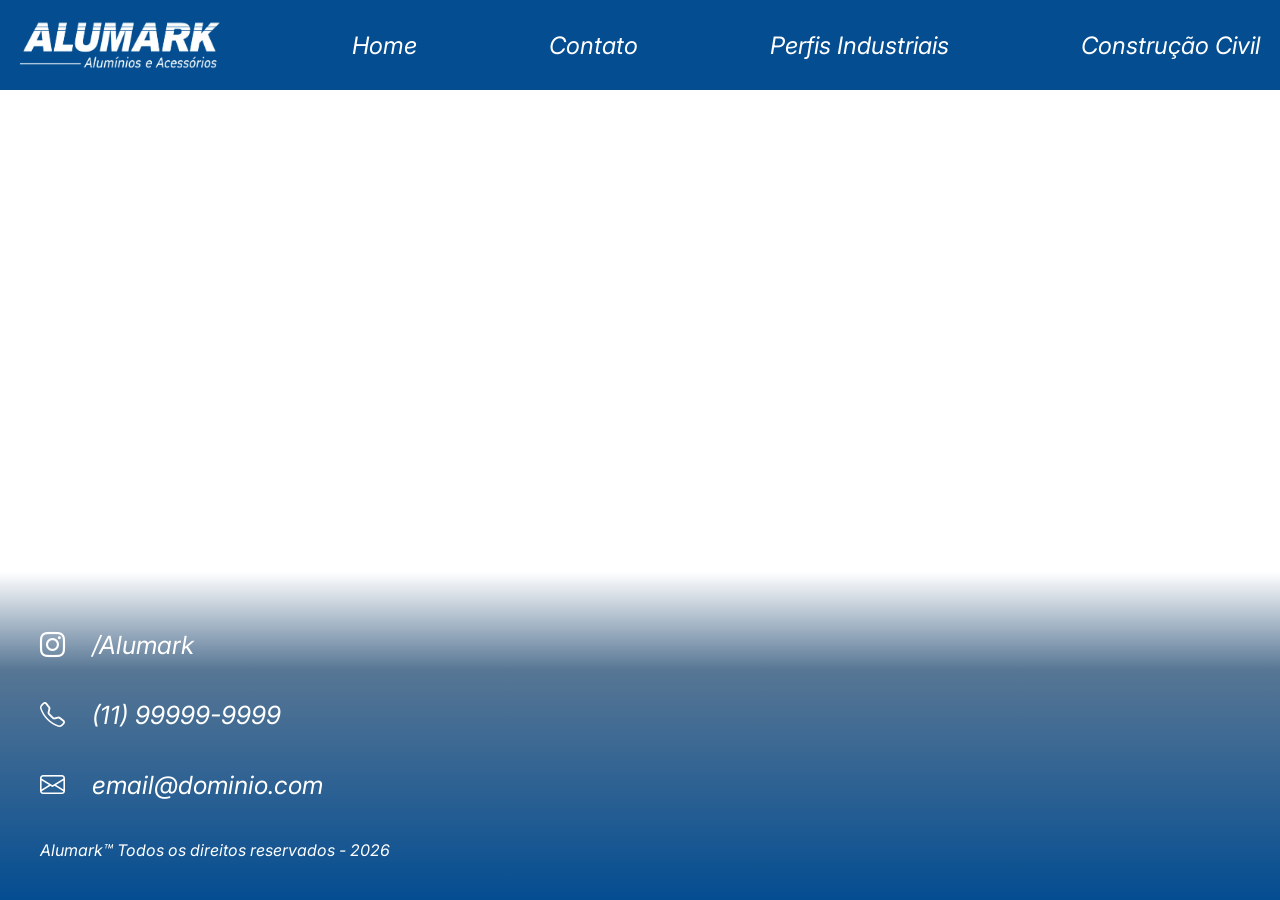
==== public/pages/index.html @ cb9f6322 "pagina de contato finalizada" ====
<!DOCTYPE html>
<html lang="en">
  <head>
    <meta charset="UTF-8" />
    <meta name="viewport" content="width=device-width, initial-scale=1.0" />
    <title>Alumark</title>
    <link rel="stylesheet" href="../style/main.css" />
    <link
      rel="stylesheet"
      href="https://cdn.jsdelivr.net/npm/bootstrap-icons@1.11.3/font/bootstrap-icons.css"
      integrity="sha384-tViUnnbYAV00FLIhhi3v/dWt3Jxw4gZQcNoSCxCIFNJVCx7/D55/wXsrNIRANwdD"
      crossorigin="anonymous"
    />
  </head>
  <body>
    <header class="page header">
      <img class="logo item" src="../images/main/logo.png" alt="Alumark" />
      <a href="/src/public/pages/index.html" class="item"><em>Home</em></a>
      <a href="/src/public/pages/contato.html" class="item"><em>Contato</em></a>
      <a href="/src/public/pages/perfis.html" class="item"
        ><em>Perfis Industriais</em></a
      >
      <a href="/src/public/pages/civil.html" class="item">
        <em>Construção Civil</em>
      </a>
    </header>
    <main></main>
    <footer class="page footer">
      <br />
      <i class="bi bi-instagram item icon">
        <a class="item" href="https://instagram.com">/Alumark</a>
      </i>
      <i class="bi bi-telephone item icon">
        <a class="item" href="https://instagram.com">(11) 99999-9999</a>
      </i>
      <i class="bi bi-envelope item icon">
        <a class="item icon" href="https://instagram.com">email@dominio.com</a>
      </i>

      <p class="item">
        <em>
          Alumark™ Todos os direitos reservados - <span id="year"></span
        ></em>
      </p>
    </footer>

    <script src="../scripts/index.js"></script>
  </body>
</html>
---- public/style/main.css ----
@import url("https://fonts.googleapis.com/css2?family=Inter:ital,opsz,wght@0,14..32,100..900;1,14..32,100..900&family=Noto+Serif:ital,wght@0,100..900;1,100..900&display=swap");
html,
body {
  height: 100%;
  margin: 0px;
}
body {
  display: flex;
  flex-direction: column;
}
main {
  flex: 1;
  align-items: center;
}
.page {
  background-color: #044d91;
  display: flex;

  padding: 20px;
}
.footer {
  background: linear-gradient(to top, #044d91, #577694 70%, white 100%);
  flex-direction: column;
  color: white;
  width: 100%;
}
.footer .item {
  color: white;
  margin: 20px;
}
.header {
  align-items: center;
  justify-content: space-between;
}
.page .item {
  font-family: "Inter";
  color: white;

  text-decoration: none;
}
.header .item {
  font-size: 1.5rem;
}
.icon {
  font-size: 25px;
}

.logo {
  width: 200px;
  height: 50px;
}
.title {
  font-family: "Noto Serif";
}
.main-title {
  font-weight: 200;
  font-size: 7rem;
}

/* contact */
hr {
  width: 1000px;
  margin: 3rem;
}
.container {
  width: 100%;
  display: flex;
  align-items: center;
  flex-direction: column;
}
.faq {
  width: 50%;
  height: 50%;
  display: flex;
  justify-content: space-between;
  margin: 1em;
  gap: 50px;
}
form {
  display: flex;
  width: 50%;
  flex-direction: column;
  justify-content: center;
  align-items: center;
  gap: 15px;
}
.mapa {
  width: 100%;
  height: 200px;
}
.addresses {
  width: 50%;
  display: flex;
  flex-direction: column;
}
.inp-form {
  font-family: "Inter";
  padding: 10px;
  margin: 0px;
  width: 100%;
  border: 1px solid;
  border-radius: 8px;
  transition: border-color, box-shadow 0.2s;
  font-size: inherit;
}
.message {
  min-height: 10rem;
}
.faq input:hover,
.faq input:focus,
.faq textarea:hover,
.faq textarea:focus {
  outline: none;
  border-color: #044d91;
  box-shadow: 0 0 0 3px #044d91;
}
form label {
  align-self: flex-start;
  font-family: "Inter";
  font-size: larger;
  font-weight: 600;
}
.btn-form {
  cursor: pointer;
  width: 100%;
  border: none;
  border-radius: 8px;
  padding: 10px;
  border: white solid 2px;
  background-color: #044d91;
  color: white;
  font-family: "Inter";
  font-weight: 600;
}
.success {
}
.ctt {
  background: linear-gradient(to top, #044d91, #577694 70%, white 100%);
}
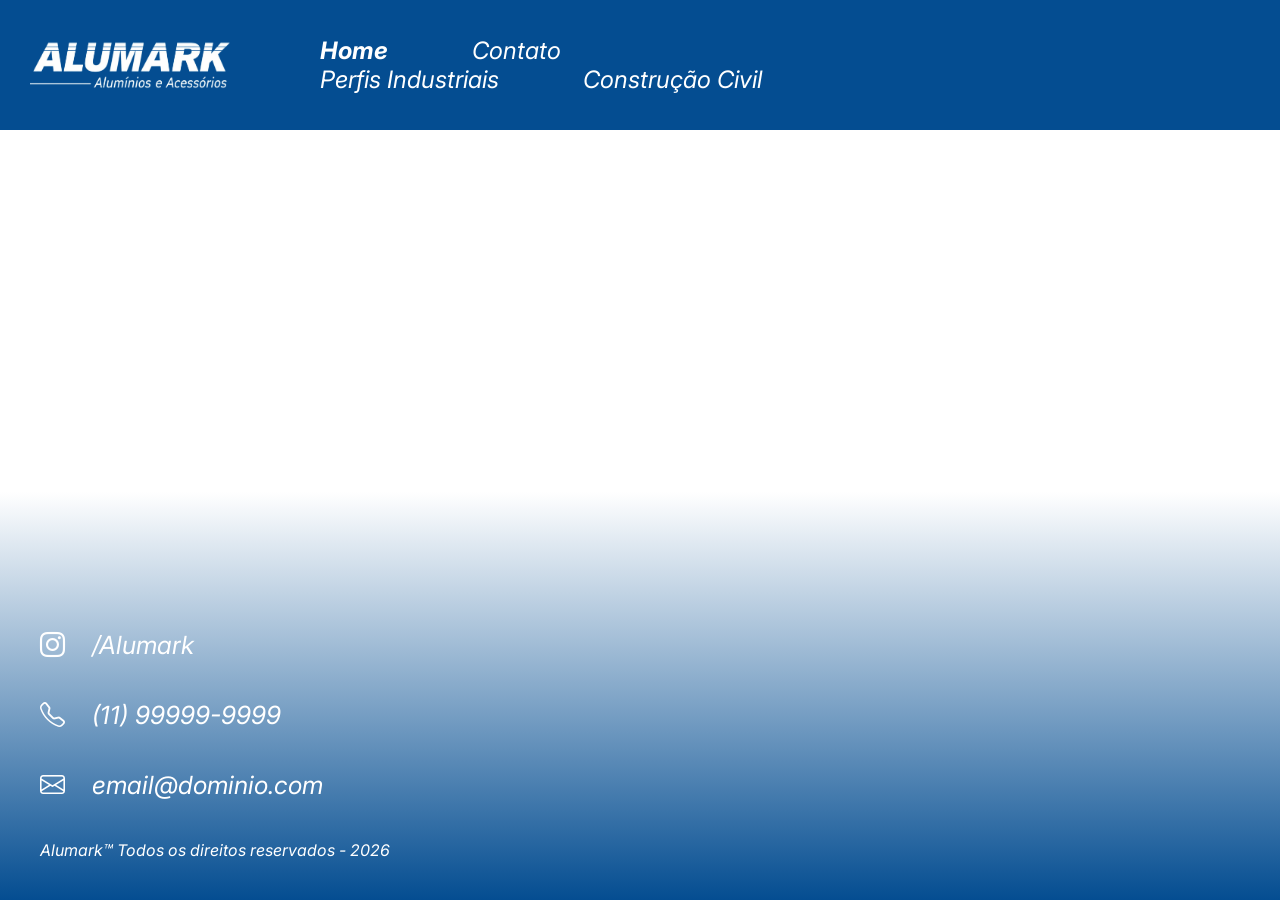
==== commit c2f1bda8: "header melhorado" ====
--- a/public/pages/index.html
+++ b/public/pages/index.html
@@ -1,4 +1,4 @@
-<!DOCTYPE html>
+<!doctype html>
 <html lang="en">
   <head>
     <meta charset="UTF-8" />
@@ -14,15 +14,36 @@
   </head>
   <body>
     <header class="page header">
-      <img class="logo item" src="../images/main/logo.png" alt="Alumark" />
-      <a href="/src/public/pages/index.html" class="item"><em>Home</em></a>
-      <a href="/src/public/pages/contato.html" class="item"><em>Contato</em></a>
-      <a href="/src/public/pages/perfis.html" class="item"
-        ><em>Perfis Industriais</em></a
-      >
-      <a href="/src/public/pages/civil.html" class="item">
-        <em>Construção Civil</em>
-      </a>
+      <img class="logo" src="../images/main/logo.png" alt="Alumark" />
+      <nav class="navbar">
+        <ul>
+          <li>
+            <a href="/src/public/pages/index.html" class="item"
+              ><em><strong>Home</strong></em></a
+            >
+          </li>
+          <li>
+            <a href="/src/public/pages/contato.html" class="item"
+              ><em>Contato</em></a
+            >
+          </li>
+          <li class="dropdown">
+            <a href="/src/public/pages/perfis.html" class="item"
+              ><em>Perfis Industriais</em></a
+            >
+            <div class="dropdown-menu">
+              <a href="#" class="item">Perfil Industrial em Alumínio >></a>
+              <a href="#" class="item">Perfil em Alumínio >></a>
+              <a href="#" class="item">Esquadrias em Alumínio >></a>
+            </div>
+          </li>
+          <li>
+            <a href="/src/public/pages/civil.html" class="item">
+              <em>Construção Civil</em>
+            </a>
+          </li>
+        </ul>
+      </nav>
     </header>
     <main></main>
     <footer class="page footer">
--- a/public/style/main.css
+++ b/public/style/main.css
@@ -1,12 +1,19 @@
 @import url("https://fonts.googleapis.com/css2?family=Inter:ital,opsz,wght@0,14..32,100..900;1,14..32,100..900&family=Noto+Serif:ital,wght@0,100..900;1,100..900&display=swap");
+* {
+  box-sizing: border-box;
+}
 html,
 body {
   height: 100%;
-  margin: 0px;
+  margin: 0;
 }
 body {
+  margin: 0px;
+
   display: flex;
   flex-direction: column;
+  height: 100%;
+  width: 100%;
 }
 main {
   flex: 1;
@@ -19,7 +26,8 @@
   padding: 20px;
 }
 .footer {
-  background: linear-gradient(to top, #044d91, #577694 70%, white 100%);
+  padding-top: 100px;
+  background: linear-gradient(to top, #044d91, white 100%);
   flex-direction: column;
   color: white;
   width: 100%;
@@ -29,8 +37,8 @@
   margin: 20px;
 }
 .header {
+  width: 100%;
   align-items: center;
-  justify-content: space-between;
 }
 .page .item {
   font-family: "Inter";
@@ -40,12 +48,31 @@
 }
 .header .item {
   font-size: 1.5rem;
+  padding: 40px;
+}
+.navbar {
+  width: 50%;
+}
+.navbar .item {
+  transition: font-size 0.5s;
+}
+.navbar li {
+  display: inline-block;
+  transition: display 0.5s;
+}
+.navbar a:hover {
+  font-size: 2rem;
+}
+.navbar ul {
+  height: 100%;
+  list-style-type: none;
 }
 .icon {
   font-size: 25px;
 }
 
 .logo {
+  margin: 10px;
   width: 200px;
   height: 50px;
 }
@@ -100,7 +127,9 @@
   width: 100%;
   border: 1px solid;
   border-radius: 8px;
-  transition: border-color, box-shadow 0.2s;
+  transition:
+    border-color,
+    box-shadow 0.2s;
   font-size: inherit;
 }
 .message {
@@ -132,8 +161,20 @@
   font-family: "Inter";
   font-weight: 600;
 }
-.success {
+
+.dropdown-menu {
+  position: absolute;
+  display: none;
+  background-color: rgb(181, 184, 201);
 }
-.ctt {
-  background: linear-gradient(to top, #044d91, #577694 70%, white 100%);
+
+.dropdown-menu {
+  margin-top: 30px;
 }
+.dropdown-menu a {
+  display: block;
+}
+.dropdown:hover .dropdown-menu {
+  display: block;
+  transition: display 0.3s;
+}
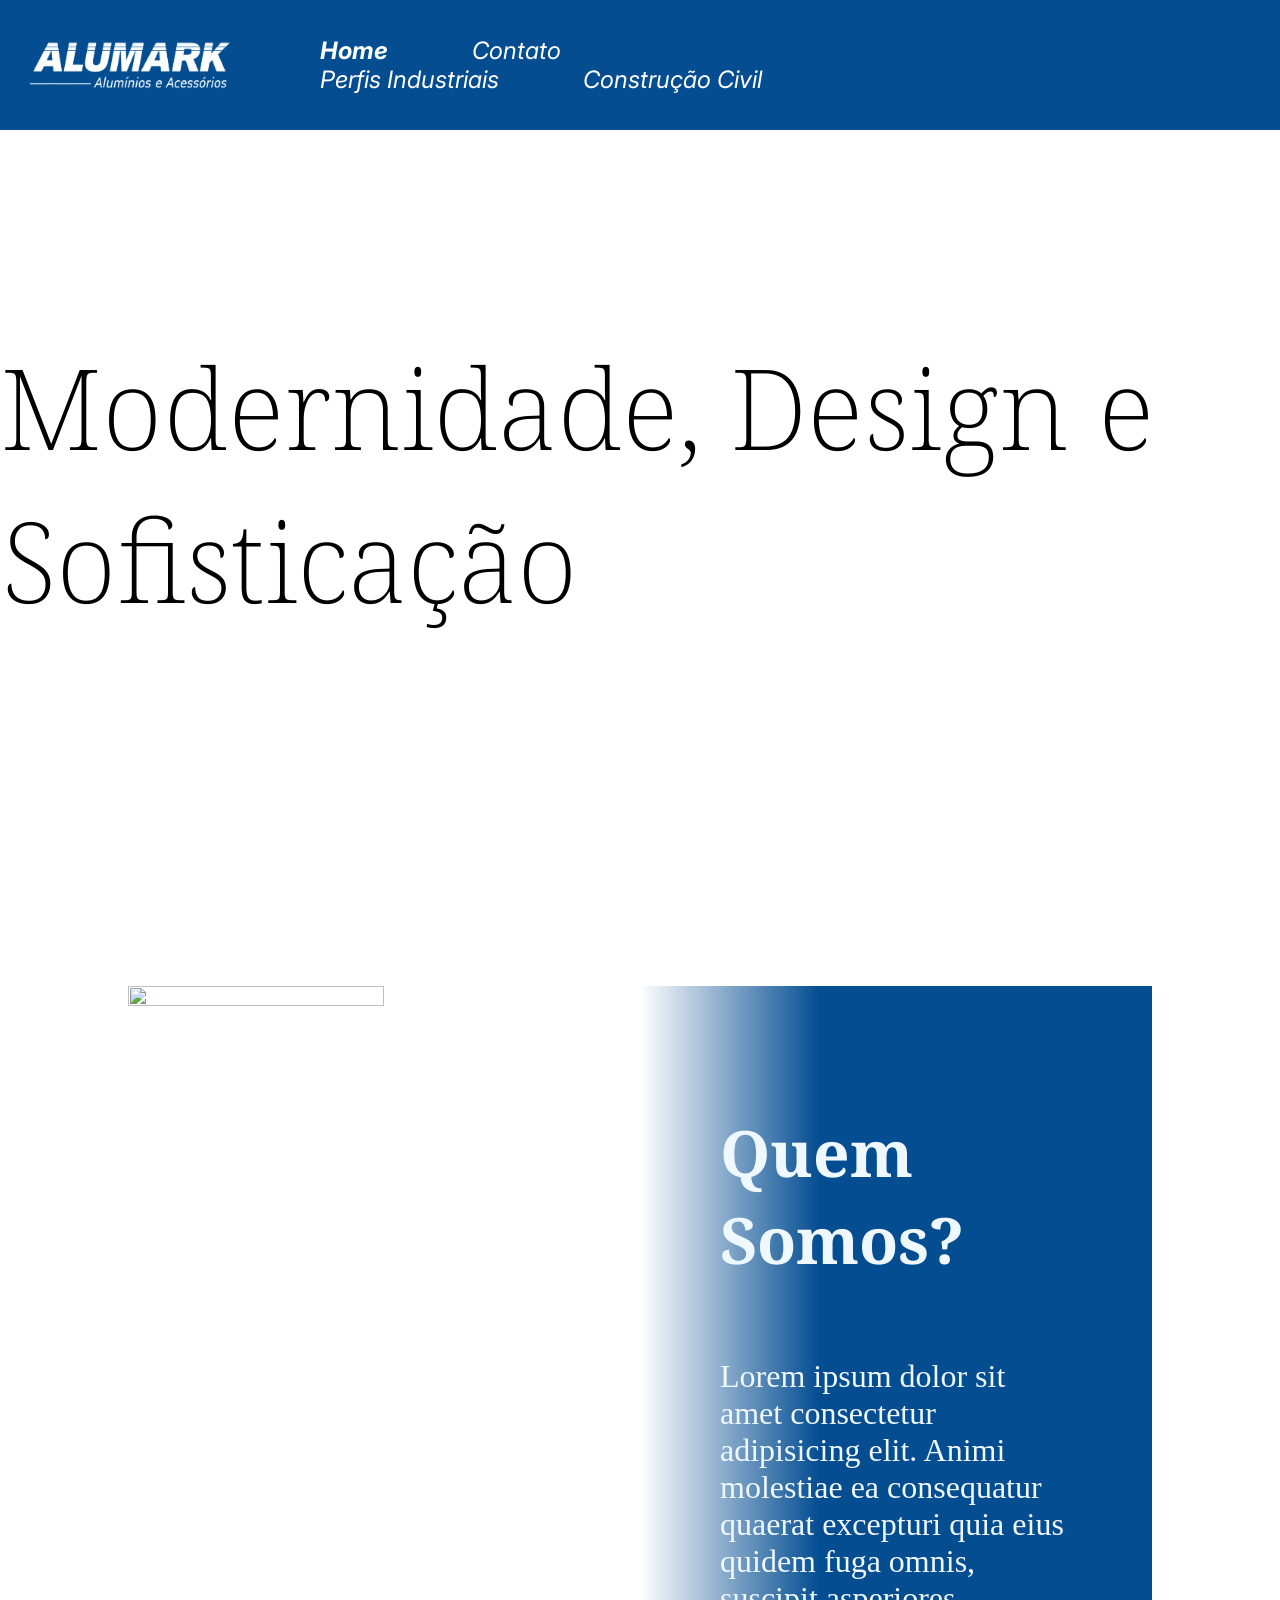
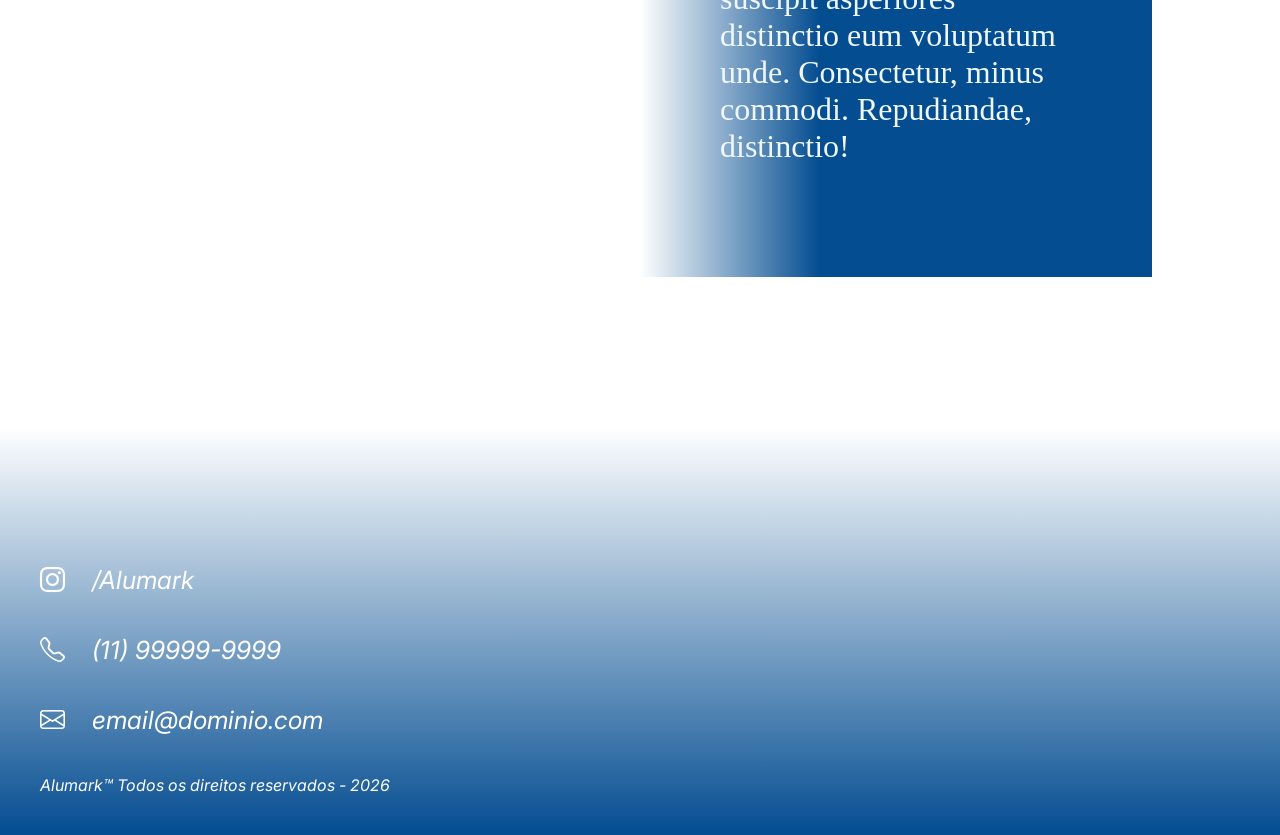
==== commit ca38a815: "adicionando novas features a homepage" ====
--- a/public/pages/index.html
+++ b/public/pages/index.html
@@ -45,7 +45,31 @@
         </ul>
       </nav>
     </header>
-    <main></main>
+    <main>
+      <div class="container">
+        <h1
+          class="title main-title"
+          style="margin-top: 200px; margin-bottom: 200px"
+        >
+          Modernidade, Design e Sofisticação
+        </h1>
+        <div class="about">
+          <img
+            id="about-us"
+            src="../images/sunset-rice-farm-field-thailand.jpg"
+          />
+          <div class="hero">
+            <h1 class="title">Quem Somos?</h1>
+            <p class="item">
+              Lorem ipsum dolor sit amet consectetur adipisicing elit. Animi
+              molestiae ea consequatur quaerat excepturi quia eius quidem fuga
+              omnis, suscipit asperiores distinctio eum voluptatum unde.
+              Consectetur, minus commodi. Repudiandae, distinctio!
+            </p>
+          </div>
+        </div>
+      </div>
+    </main>
     <footer class="page footer">
       <br />
       <i class="bi bi-instagram item icon">
--- a/public/style/main.css
+++ b/public/style/main.css
@@ -1,4 +1,6 @@
 @import url("https://fonts.googleapis.com/css2?family=Inter:ital,opsz,wght@0,14..32,100..900;1,14..32,100..900&family=Noto+Serif:ital,wght@0,100..900;1,100..900&display=swap");
+/* configurações gerais */
+
 * {
   box-sizing: border-box;
 }
@@ -19,12 +21,14 @@
   flex: 1;
   align-items: center;
 }
+/*header e footer*/
 .page {
   background-color: #044d91;
   display: flex;
 
   padding: 20px;
 }
+/* footer */
 .footer {
   padding-top: 100px;
   background: linear-gradient(to top, #044d91, white 100%);
@@ -36,20 +40,24 @@
   color: white;
   margin: 20px;
 }
+/* header */
 .header {
   width: 100%;
   align-items: center;
 }
+/* itens do header e footer */
 .page .item {
   font-family: "Inter";
   color: white;
 
   text-decoration: none;
 }
+/* links do header */
 .header .item {
   font-size: 1.5rem;
   padding: 40px;
 }
+/* navbar */
 .navbar {
   width: 50%;
 }
@@ -66,6 +74,20 @@
 .navbar ul {
   height: 100%;
   list-style-type: none;
+}
+/* aspectos visuais */
+/* #about-us {
+  position: relative;
+  width: 50%;
+  height: 100%;
+  object-fit: cover;
+  mask-image: linear-gradient(to right, #044d91 70%, transparent);
+} */
+#about-us {
+  width: 50%;
+  height: 100%;
+  object-fit: cover;
+  display: block;
 }
 .icon {
   font-size: 25px;
@@ -83,12 +105,52 @@
   font-weight: 200;
   font-size: 7rem;
 }
-
+.text-container * {
+  padding-left: 500px;
+}
 /* contact */
 hr {
   width: 1000px;
   margin: 3rem;
 }
+
+/* divs */
+/* .hero {
+  background: linear-gradient(to right, transparent, #044d91 70%);
+
+  min-height: 100%;
+  color: aliceblue;
+  padding: 50px;
+  font-size: 2em;
+  padding-left: 200px;
+} */
+.hero {
+  width: 50%;
+  color: aliceblue;
+
+  /* 🔥 AQUI ESTÁ O EFEITO */
+  background: linear-gradient(to left, #044d91 65%, rgba(4, 77, 145, 0) 100%);
+
+  padding: 80px;
+  font-size: 2em;
+
+  display: flex;
+  flex-direction: column;
+  justify-content: center;
+}
+/* .about {
+  display: flex;
+  margin: 150px;
+  width: 80%;
+  height: 100%;
+}
+   */
+.about {
+  display: flex;
+  width: 80%;
+  margin: 150px auto;
+  min-height: 500px;
+}
 .container {
   width: 100%;
   display: flex;
@@ -103,6 +165,7 @@
   margin: 1em;
   gap: 50px;
 }
+
 form {
   display: flex;
   width: 50%;
